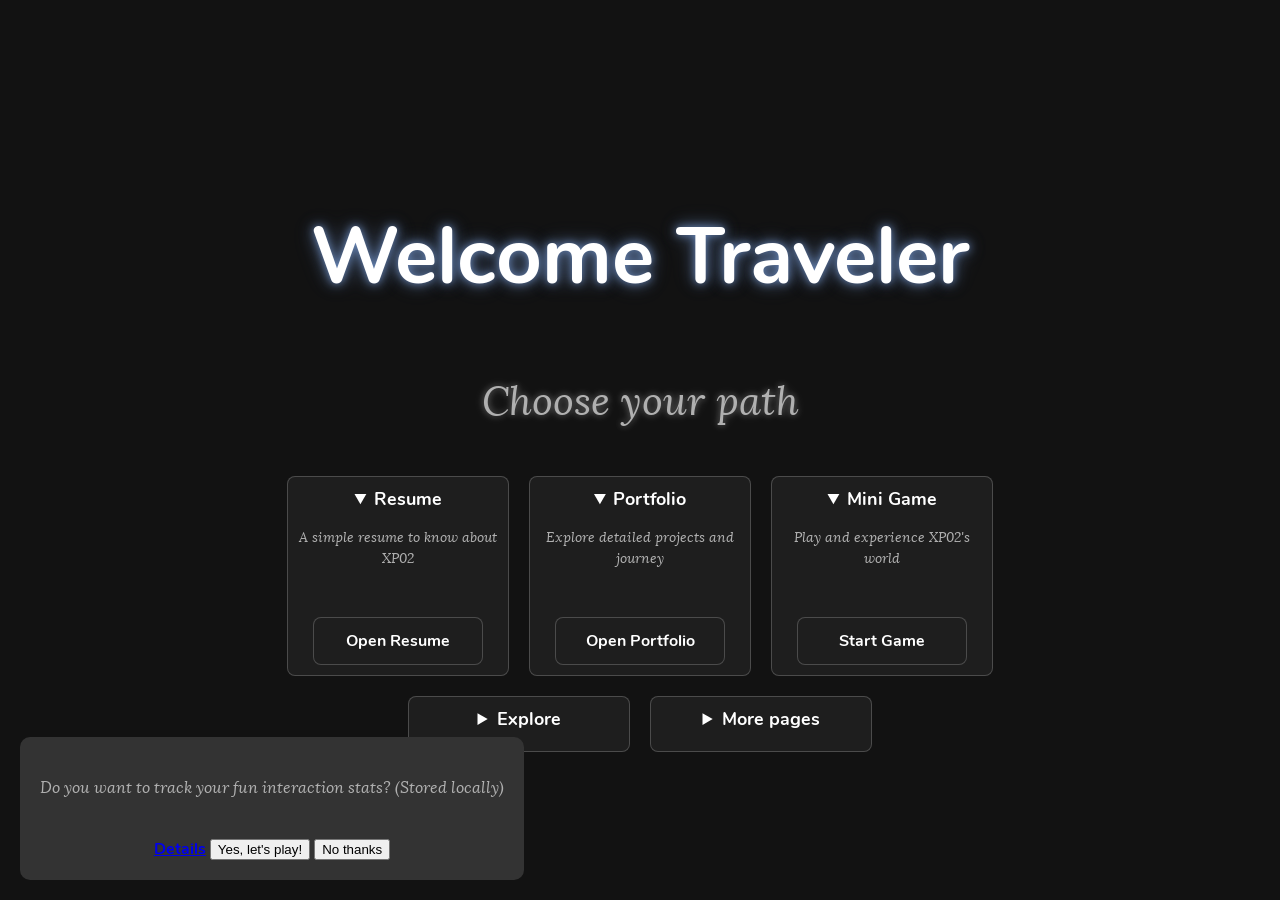
==== index.html @ 7652716a "Now animation everywhere XP" ====
<!DOCTYPE html>
<html lang="en">
<head>
    <meta charset="UTF-8">
    <meta name="viewport" content="width=device-width, initial-scale=1.0">
    <title>XP02's Webpage</title>
    <link rel="stylesheet" href="static/style.css">
</head>
<body>
    <header>
        <h1>Welcome Traveler</h1>
        <p>Choose your path</p>
    </header>

    <section class="mainmenusec">
        <details open>
            <summary>Resume</summary>
            <p>A simple resume to know about XP02</p>
            <a href="templates/resume.html">Open Resume</a>
        </details>
        <details open>
            <summary>Portfolio</summary>
            <p>Explore detailed projects and journey</p>
            <a href="templates/portfolio.html">Open Portfolio</a>
        </details>
        <details open>
            <summary>Mini Game</summary>
            <p>Play and experience XP02's world</p>
            <a href="templates/minigame.html">Start Game</a>
        </details>
        <details>
            <summary>Explore</summary>
            <p>Try some challenges</p>
            <a href="templates/challenges.html">View</a>
        </details>
        <details>
            <summary>More pages</summary>
            <p>Coming soon...</p>
            <a href="templates/samplepage.html">Not Linked</a>
        </details>
    </section>
    <!-- Permission Banner (Hidden by default) -->
    <div id="cookie-banner" class="permissionmenu">
        <p>Do you want to track your fun interaction stats? (Stored locally)</p>
        <a href="permission.html">Details</a>
        <button id="accept-btn">Yes, let's play!</button>
        <button id="reject-btn">No thanks</button>
    </div>
</body>
<script src="script/script.js"></script>
</html>
---- static/style.css ----
/* /* Background: #121212
Text: #ffffff
Secondary text: #b0b0b0
Accent: #8ab4f8
Card: #1e1e1e */
/* 
Primary Blue:    #8ab4f8
Soft Blue:       #6ea8fe
Dark BG:         #1e1e1e
Card BG:         #2a2a2a
Text Main:       #ffffff
Text Secondary:  #b0b0b0
Accent:          #c792ea (optional purple touch) */

@font-face {
    font-family: 'MyFonts';
    src: url('../assets/Fonts/heading.ttf') format('truetype');
    font-weight: 600;
    font-style: normal;
}

@font-face {
    font-family: 'MyFonts';
    src: url('../assets/Fonts/paragraph.ttf') format('truetype');
    font-weight: 400;
    font-style: italic;
}

body {
    margin: 0;
    font-family: 'MyFonts', sans-serif;
    background: #121212;
    color: #ffffff;
    display: flex;
    flex-direction: column;
    justify-content: center;
    align-items: center;
    height: 100vh;
    text-align: center;
}

header {
    font-size: 40px;
    margin-bottom: 10px;
    text-shadow:
        0 0 6px rgba(255,255,255,0.3),
        0 0 12px rgba(255,255,255,0.2);
}

h1{
    text-shadow:         
        0 0 8px rgba(138, 180, 248, 0.6),
        0 0 16px rgba(138, 180, 248, 0.4),
        0 0 24px rgba(138, 180, 248, 0.2);
}

p {
    color: #b0b0b0;
    font-style: italic;
    margin-bottom: 40px;
}

.mainmenusec {
    display: flex;
    flex-wrap: wrap;
    gap: 20px;
    max-width: 800px;
}

.mainmenusec a {
    text-decoration: none;
    color: #ffffff;
    padding: 12px 24px;
    border: 1px solid rgba(255,255,255,0.2);
    border-radius: 8px;
    background: #1e1e1e;
    transition: 0.3s;
    min-width: 120px;
}

.mainmenusec a:hover {
    border-color: #8ab4f8;
    box-shadow:
        0 0 8px rgba(138,180,248,0.4),
        0 0 16px rgba(138,180,248,0.2);
    transform: translateY(-2px);
}

.mainmenusec {
    display: flex;
    gap: 20px;
    justify-content: center;
    align-items: flex-start;
}

details {
    width: 200px;
    background: #1e1e1e;
    border: 1px solid rgba(255,255,255,0.2);
    border-radius: 8px;
    padding: 10px;
    cursor: pointer;
    transition: 0.3s;
}

details:hover {
    border-color: #8ab4f8;
    box-shadow:
        0 0 8px rgba(138,180,248,0.4),
        0 0 16px rgba(138,180,248,0.2);
}

summary {
    font-size: 18px;
    margin-bottom: 10px;
}

summary::-webkit-details-marker {
  display: none;
}


details p {
    font-size: 14px;
    color: #b0b0b0;
}

details a {
    display: inline-block;
    margin-top: 10px;
    color: #8ab4f8;
}

.permissionmenu{
    display:none;
    position:fixed; 
    bottom:20px; 
    left:20px; 
    background:#333; 
    color:#fff; 
    padding:20px; 
    border-radius:10px;
    z-index:1000;
}
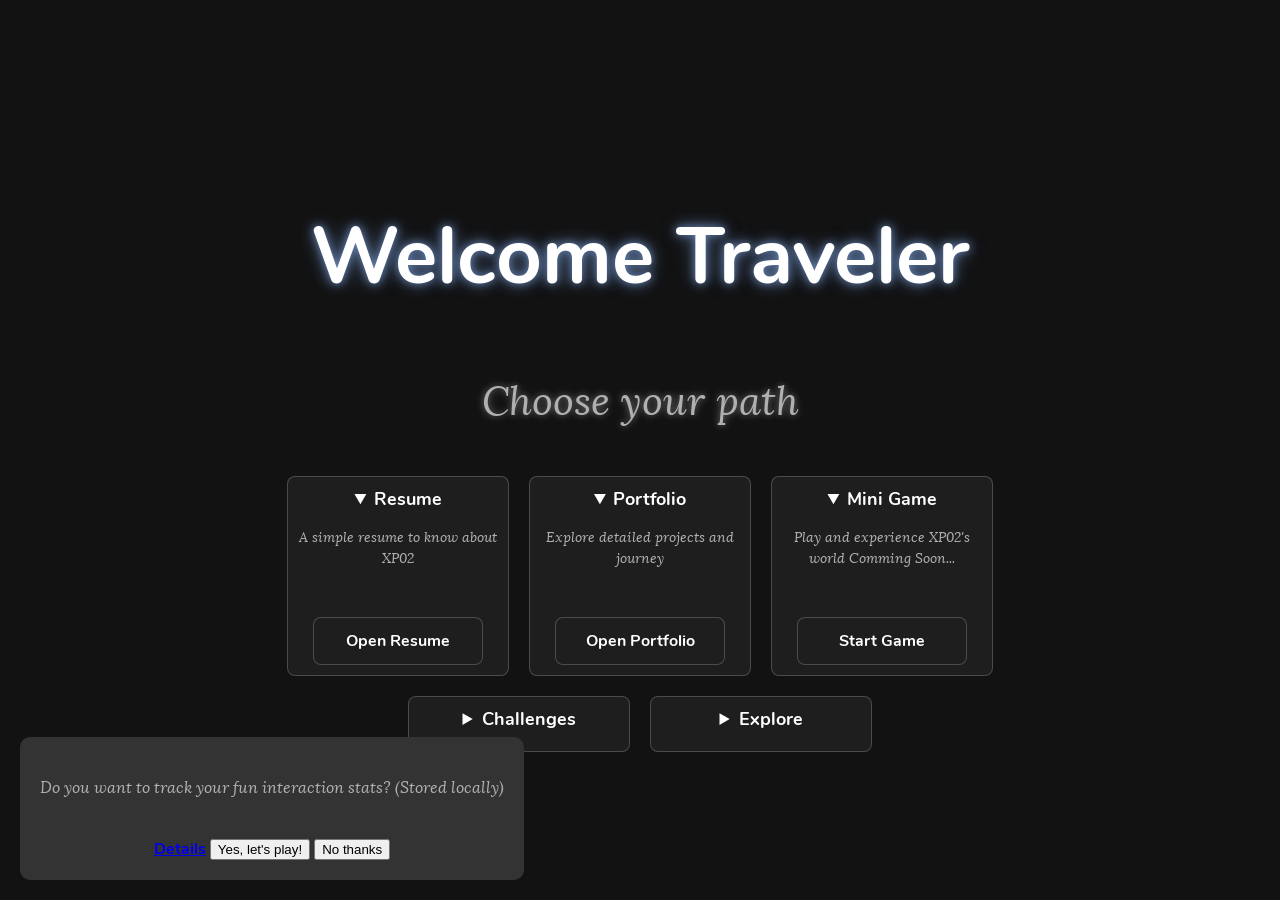
==== commit d45542a6: "minor fix" ====
--- a/index.html
+++ b/index.html
@@ -25,17 +25,17 @@
         </details>
         <details open>
             <summary>Mini Game</summary>
-            <p>Play and experience XP02's world</p>
+            <p>Play and experience XP02's world Comming Soon...</p>
             <a href="templates/minigame.html">Start Game</a>
         </details>
         <details>
-            <summary>Explore</summary>
+            <summary>Challenges</summary>
             <p>Try some challenges</p>
             <a href="templates/challenges.html">View</a>
         </details>
         <details>
-            <summary>More pages</summary>
-            <p>Coming soon...</p>
+            <summary>Explore</summary>
+            <p>More Pages Coming soon...</p>
             <a href="templates/samplepage.html">Not Linked</a>
         </details>
     </section>
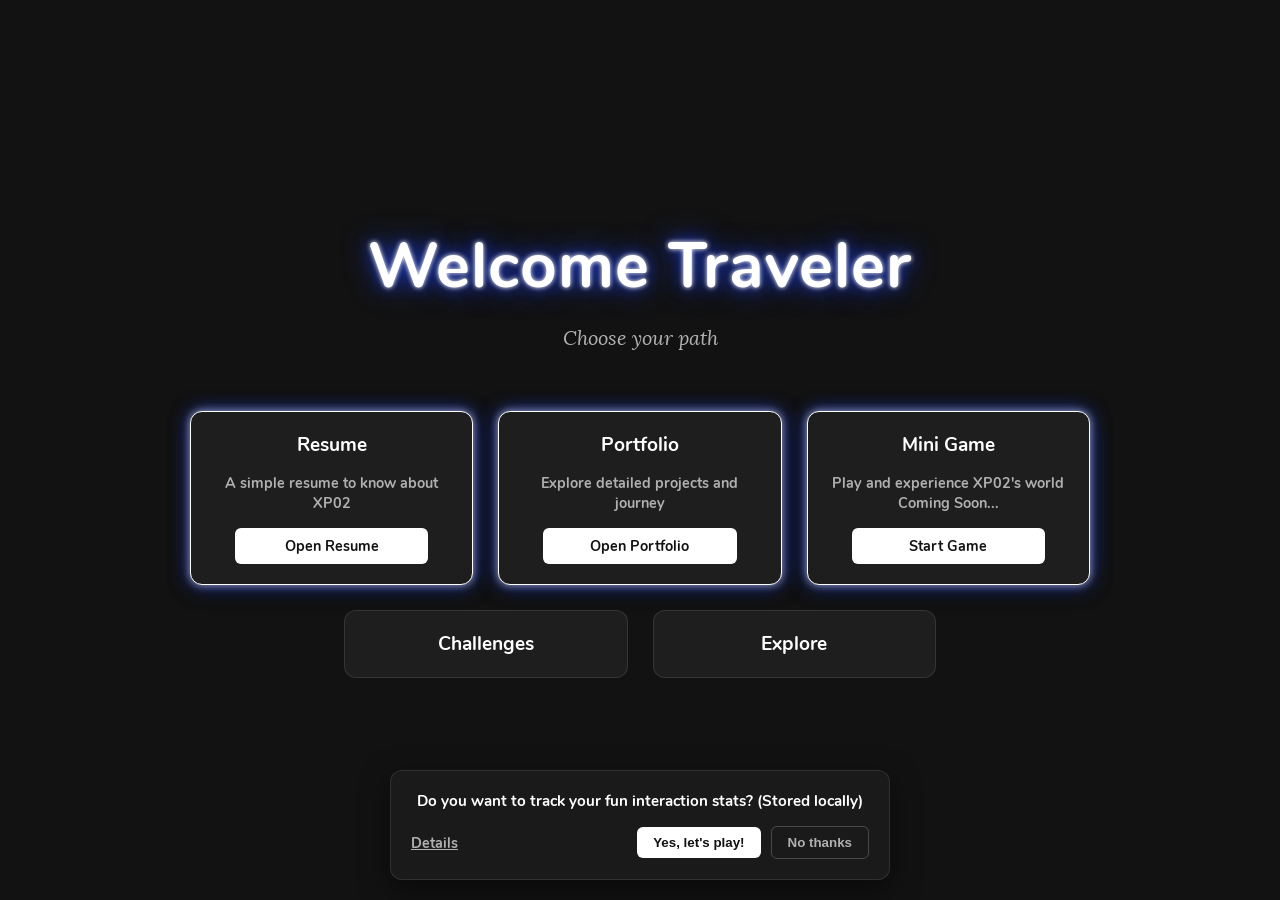
==== commit f49d9944: "Better Home Page" ====
--- a/index.html
+++ b/index.html
@@ -1,4 +1,4 @@
-<!DOCTYPE html>
+<!-- <!DOCTYPE html>
 <html lang="en">
 <head>
     <meta charset="UTF-8">
@@ -26,7 +26,7 @@
         <details open>
             <summary>Mini Game</summary>
             <p>Play and experience XP02's world Comming Soon...</p>
-            <a href="templates/minigame.html">Start Game</a>
+            <a href="templates/gamepage.html">Start Game</a>
         </details>
         <details>
             <summary>Challenges</summary>
@@ -39,7 +39,6 @@
             <a href="templates/samplepage.html">Not Linked</a>
         </details>
     </section>
-    <!-- Permission Banner (Hidden by default) -->
     <div id="cookie-banner" class="permissionmenu">
         <p>Do you want to track your fun interaction stats? (Stored locally)</p>
         <a href="permission.html">Details</a>
@@ -48,4 +47,60 @@
     </div>
 </body>
 <script src="script/script.js"></script>
+</html> -->
+
+<!DOCTYPE html>
+<html lang="en">
+<head>
+    <meta charset="UTF-8">
+    <meta name="viewport" content="width=device-width, initial-scale=1.0">
+    <title>XP02's Webpage</title>
+    <link rel="stylesheet" href="static/style.css">
+</head>
+<body>
+
+    <header>
+        <h1>Welcome Traveler</h1>
+        <p class="subtitle">Choose your path</p>
+    </header>
+
+    <main class="mainmenusec">
+        <details open>
+            <summary>Resume</summary>
+            <p>A simple resume to know about XP02</p>
+            <a href="templates/resume.html">Open Resume</a>
+        </details>
+        <details open>
+            <summary>Portfolio</summary>
+            <p>Explore detailed projects and journey</p>
+            <a href="templates/portfolio.html">Open Portfolio</a>
+        </details>
+        <details open>
+            <summary>Mini Game</summary>
+            <p>Play and experience XP02's world Coming Soon...</p>
+            <a href="templates/gamepage.html">Start Game</a>
+        </details>
+        <details>
+            <summary>Challenges</summary>
+            <p>Try some challenges</p>
+            <a href="templates/challenges.html">View</a>
+        </details>
+        <details>
+            <summary>Explore</summary>
+            <p>More Pages Coming soon...</p>
+            <a href="templates/samplepage.html">Not Linked</a>
+        </details>
+    </main>
+
+    <div id="cookie-banner" class="permissionmenu">
+        <p>Do you want to track your fun interaction stats? (Stored locally)</p>
+        <div class="banner-buttons">
+            <a href="permission.html" class="details-link">Details</a>
+            <button id="accept-btn">Yes, let's play!</button>
+            <button id="reject-btn">No thanks</button>
+        </div>
+    </div>
+
+    <script src="script/script.js"></script>
+</body>
 </html>
--- a/static/style.css
+++ b/static/style.css
@@ -11,7 +11,7 @@
 Text Main:       #ffffff
 Text Secondary:  #b0b0b0
 Accent:          #c792ea (optional purple touch) */
-
+/* 
 @font-face {
     font-family: 'MyFonts';
     src: url('../assets/Fonts/heading.ttf') format('truetype');
@@ -39,6 +39,28 @@
     text-align: center;
 }
 
+.backbutton{
+    position: absolute;
+    top: 40px;
+    right: 10px;
+    transition: transform 0.3s ease;
+}
+
+.backbutton a {
+    margin: 10px;
+    padding: 10px;
+    background-color: blue;
+    border: 2px solid black;
+    border-radius: 10px;
+    color: white;
+    text-decoration: none;
+}
+
+.backbutton:hover {
+    transform: translateY(5px);
+}
+
+
 header {
     font-size: 40px;
     margin-bottom: 10px;
@@ -141,4 +163,274 @@
     padding:20px; 
     border-radius:10px;
     z-index:1000;
-}
+} */
+
+
+/* ==========================================
+   FONTS & VARIABLES
+   ========================================== */
+@font-face {
+    font-family: 'MyFonts';
+    src: url('../assets/Fonts/heading.ttf') format('truetype');
+    font-weight: 600;
+    font-style: normal;
+}
+
+@font-face {
+    font-family: 'MyFonts';
+    src: url('../assets/Fonts/paragraph.ttf') format('truetype');
+    font-weight: 400;
+    font-style: italic;
+}
+
+:root {
+    --bg-dark: #121212;
+    --card-bg: #1e1e1e;
+    --text-main: #ffffff;
+    --text-muted: #b0b0b0;
+    
+    /* Color Palette: Shifted from cold electric blue to a deeper, warmer royal cobalt */
+    --glow-blue: #1a36b8; /* Less cool, deep royal dark blue */
+    --glow-white: #ffffff;
+}
+
+/* ==========================================
+   GLOBAL STYLES
+   ========================================== */
+body {
+    margin: 0;
+    padding: 40px 20px;
+    box-sizing: border-box;
+    font-family: 'MyFonts', sans-serif;
+    background: var(--bg-dark);
+    color: var(--text-main);
+    
+    display: flex;
+    flex-direction: column;
+    justify-content: center;
+    align-items: center;
+    min-height: 100vh; 
+    text-align: center;
+}
+
+/* ==========================================
+   HEADER SECTION
+   ========================================== */
+header {
+    margin-bottom: 20px;
+}
+
+header h1 {
+    font-size: clamp(2.5rem, 5vw, 4rem); 
+    margin: 0 0 10px 0;
+    font-weight: 600;
+    letter-spacing: 1px;
+    /* High-contrast dark blue and white mixed glow */
+    text-shadow: 
+        0 0 5px var(--glow-white),
+        0 0 15px var(--glow-blue),
+        0 0 30px var(--glow-blue);
+}
+
+header .subtitle {
+    color: var(--text-muted);
+    font-style: italic;
+    font-size: clamp(1rem, 2vw, 1.25rem);
+    margin-top: 0;
+    margin-bottom: 40px;
+}
+
+/* ==========================================
+   MAIN MENU (3-and-2 Centered Grid)
+   ========================================== */
+.mainmenusec {
+    display: grid;
+    /* Creates a 6-column grid structure to allow perfect centering of 3-card and 2-card rows */
+    grid-template-columns: repeat(6, 1fr); 
+    gap: 25px;
+    max-width: 900px;
+    width: 100%;
+}
+
+/* First row items (Cards 1, 2, and 3): Each spans 2 grid columns */
+.mainmenusec details:nth-child(1),
+.mainmenusec details:nth-child(2),
+.mainmenusec details:nth-child(3) {
+    grid-column: span 2;
+}
+
+/* Second row items (Cards 4 and 5): Shifted to perfectly center at the bottom */
+.mainmenusec details:nth-child(4) {
+    grid-column: 2 / span 2; /* Starts at line 2, spans 2 spaces */
+}
+
+.mainmenusec details:nth-child(5) {
+    grid-column: 4 / span 2; /* Starts at line 4, spans 2 spaces */
+}
+
+/* Card Styling */
+details {
+    width: 100%;
+    background: var(--card-bg);
+    border: 1px solid rgba(255, 255, 255, 0.1);
+    border-radius: 12px;
+    padding: 20px;
+    cursor: pointer;
+    box-sizing: border-box;
+    transition: transform 0.3s ease, border-color 0.3s ease, box-shadow 0.3s ease;
+}
+
+details:hover, details[open] {
+    border-color: var(--glow-white);
+    /* Mixed deep blue and white edge glow */
+    box-shadow: 
+        0 0 8px rgba(255, 255, 255, 0.6),
+        0 0 20px var(--glow-blue),
+        0 4px 20px rgba(0, 0, 0, 0.6);
+}
+
+details:hover {
+    transform: translateY(-4px);
+}
+
+summary {
+    font-size: 1.2rem;
+    font-weight: 600;
+    list-style: none;
+    outline: none;
+}
+
+summary::-webkit-details-marker {
+    display: none;
+}
+
+details p {
+    font-size: 0.9rem;
+    color: var(--text-muted);
+    margin: 15px 0;
+    line-height: 1.4;
+}
+
+/* CTA buttons inside cards */
+details a {
+    display: inline-block;
+    text-decoration: none;
+    color: var(--bg-dark);
+    background: var(--text-main);
+    font-weight: 600;
+    font-size: 0.9rem;
+    padding: 8px 16px;
+    border-radius: 6px;
+    transition: 0.2s ease;
+    width: 80%;
+    box-sizing: border-box;
+}
+
+details a:hover {
+    background: var(--text-main);
+    color: var(--bg-dark);
+    box-shadow: 
+        0 0 5px var(--glow-white),
+        0 0 15px var(--glow-blue);
+}
+
+/* ==========================================
+   PERMISSION BANNER
+   ========================================== */
+.permissionmenu {
+    display: none; 
+    position: fixed; 
+    bottom: 20px; 
+    left: 50%;
+    transform: translateX(-50%); 
+    width: calc(100% - 40px);
+    max-width: 500px;
+    background: #1a1a1a; 
+    color: var(--text-main); 
+    padding: 20px; 
+    border-radius: 12px;
+    border: 1px solid rgba(255, 255, 255, 0.1);
+    box-shadow: 0 10px 30px rgba(0,0,0,0.5);
+    z-index: 1000;
+    box-sizing: border-box;
+}
+
+.permissionmenu p {
+    margin: 0 0 15px 0;
+    font-size: 0.95rem;
+    color: var(--text-main);
+}
+
+.banner-buttons {
+    display: flex;
+    gap: 10px;
+    justify-content: flex-end;
+    align-items: center;
+    flex-wrap: wrap;
+}
+
+.details-link {
+    color: var(--text-muted);
+    text-decoration: underline;
+    font-size: 0.9rem;
+    margin-right: auto;
+}
+
+.permissionmenu button {
+    padding: 8px 16px;
+    border: none;
+    border-radius: 6px;
+    cursor: pointer;
+    font-weight: 600;
+    transition: 0.2s;
+}
+
+#accept-btn {
+    background: var(--text-main);
+    color: var(--bg-dark);
+}
+
+#accept-btn:hover {
+    box-shadow: 0 0 10px var(--glow-blue);
+}
+
+#reject-btn {
+    background: transparent;
+    color: var(--text-muted);
+    border: 1px solid rgba(255,255,255,0.2);
+}
+
+#reject-btn:hover {
+    color: var(--text-main);
+    border-color: var(--text-main);
+}
+
+/* ==========================================
+   CROSS-PLATFORM MEDIA QUERIES
+   ========================================== */
+@media (max-width: 768px) {
+    /* Tablet/Mobile fallback: Drop grid positions and drop down to single file cleanly */
+    .mainmenusec {
+        display: flex;
+        flex-direction: column;
+        align-items: center;
+    }
+    
+    details {
+        max-width: 280px; /* Uniform width on mobile */
+    }
+    
+    /* Reset specific column rules back to normal stack items for safety */
+    .mainmenusec details:nth-child(1),
+    .mainmenusec details:nth-child(2),
+    .mainmenusec details:nth-child(3),
+    .mainmenusec details:nth-child(4),
+    .mainmenusec details:nth-child(5) {
+        grid-column: auto;
+    }
+
+    .permissionmenu {
+        bottom: 10px;
+        width: calc(100% - 20px);
+    }
+}
--- a/static/style.css
+++ b/static/style.css
@@ -11,7 +11,7 @@
 Text Main:       #ffffff
 Text Secondary:  #b0b0b0
 Accent:          #c792ea (optional purple touch) */
-
+/* 
 @font-face {
     font-family: 'MyFonts';
     src: url('../assets/Fonts/heading.ttf') format('truetype');
@@ -39,6 +39,28 @@
     text-align: center;
 }
 
+.backbutton{
+    position: absolute;
+    top: 40px;
+    right: 10px;
+    transition: transform 0.3s ease;
+}
+
+.backbutton a {
+    margin: 10px;
+    padding: 10px;
+    background-color: blue;
+    border: 2px solid black;
+    border-radius: 10px;
+    color: white;
+    text-decoration: none;
+}
+
+.backbutton:hover {
+    transform: translateY(5px);
+}
+
+
 header {
     font-size: 40px;
     margin-bottom: 10px;
@@ -141,4 +163,274 @@
     padding:20px; 
     border-radius:10px;
     z-index:1000;
-}
+} */
+
+
+/* ==========================================
+   FONTS & VARIABLES
+   ========================================== */
+@font-face {
+    font-family: 'MyFonts';
+    src: url('../assets/Fonts/heading.ttf') format('truetype');
+    font-weight: 600;
+    font-style: normal;
+}
+
+@font-face {
+    font-family: 'MyFonts';
+    src: url('../assets/Fonts/paragraph.ttf') format('truetype');
+    font-weight: 400;
+    font-style: italic;
+}
+
+:root {
+    --bg-dark: #121212;
+    --card-bg: #1e1e1e;
+    --text-main: #ffffff;
+    --text-muted: #b0b0b0;
+    
+    /* Color Palette: Shifted from cold electric blue to a deeper, warmer royal cobalt */
+    --glow-blue: #1a36b8; /* Less cool, deep royal dark blue */
+    --glow-white: #ffffff;
+}
+
+/* ==========================================
+   GLOBAL STYLES
+   ========================================== */
+body {
+    margin: 0;
+    padding: 40px 20px;
+    box-sizing: border-box;
+    font-family: 'MyFonts', sans-serif;
+    background: var(--bg-dark);
+    color: var(--text-main);
+    
+    display: flex;
+    flex-direction: column;
+    justify-content: center;
+    align-items: center;
+    min-height: 100vh; 
+    text-align: center;
+}
+
+/* ==========================================
+   HEADER SECTION
+   ========================================== */
+header {
+    margin-bottom: 20px;
+}
+
+header h1 {
+    font-size: clamp(2.5rem, 5vw, 4rem); 
+    margin: 0 0 10px 0;
+    font-weight: 600;
+    letter-spacing: 1px;
+    /* High-contrast dark blue and white mixed glow */
+    text-shadow: 
+        0 0 5px var(--glow-white),
+        0 0 15px var(--glow-blue),
+        0 0 30px var(--glow-blue);
+}
+
+header .subtitle {
+    color: var(--text-muted);
+    font-style: italic;
+    font-size: clamp(1rem, 2vw, 1.25rem);
+    margin-top: 0;
+    margin-bottom: 40px;
+}
+
+/* ==========================================
+   MAIN MENU (3-and-2 Centered Grid)
+   ========================================== */
+.mainmenusec {
+    display: grid;
+    /* Creates a 6-column grid structure to allow perfect centering of 3-card and 2-card rows */
+    grid-template-columns: repeat(6, 1fr); 
+    gap: 25px;
+    max-width: 900px;
+    width: 100%;
+}
+
+/* First row items (Cards 1, 2, and 3): Each spans 2 grid columns */
+.mainmenusec details:nth-child(1),
+.mainmenusec details:nth-child(2),
+.mainmenusec details:nth-child(3) {
+    grid-column: span 2;
+}
+
+/* Second row items (Cards 4 and 5): Shifted to perfectly center at the bottom */
+.mainmenusec details:nth-child(4) {
+    grid-column: 2 / span 2; /* Starts at line 2, spans 2 spaces */
+}
+
+.mainmenusec details:nth-child(5) {
+    grid-column: 4 / span 2; /* Starts at line 4, spans 2 spaces */
+}
+
+/* Card Styling */
+details {
+    width: 100%;
+    background: var(--card-bg);
+    border: 1px solid rgba(255, 255, 255, 0.1);
+    border-radius: 12px;
+    padding: 20px;
+    cursor: pointer;
+    box-sizing: border-box;
+    transition: transform 0.3s ease, border-color 0.3s ease, box-shadow 0.3s ease;
+}
+
+details:hover, details[open] {
+    border-color: var(--glow-white);
+    /* Mixed deep blue and white edge glow */
+    box-shadow: 
+        0 0 8px rgba(255, 255, 255, 0.6),
+        0 0 20px var(--glow-blue),
+        0 4px 20px rgba(0, 0, 0, 0.6);
+}
+
+details:hover {
+    transform: translateY(-4px);
+}
+
+summary {
+    font-size: 1.2rem;
+    font-weight: 600;
+    list-style: none;
+    outline: none;
+}
+
+summary::-webkit-details-marker {
+    display: none;
+}
+
+details p {
+    font-size: 0.9rem;
+    color: var(--text-muted);
+    margin: 15px 0;
+    line-height: 1.4;
+}
+
+/* CTA buttons inside cards */
+details a {
+    display: inline-block;
+    text-decoration: none;
+    color: var(--bg-dark);
+    background: var(--text-main);
+    font-weight: 600;
+    font-size: 0.9rem;
+    padding: 8px 16px;
+    border-radius: 6px;
+    transition: 0.2s ease;
+    width: 80%;
+    box-sizing: border-box;
+}
+
+details a:hover {
+    background: var(--text-main);
+    color: var(--bg-dark);
+    box-shadow: 
+        0 0 5px var(--glow-white),
+        0 0 15px var(--glow-blue);
+}
+
+/* ==========================================
+   PERMISSION BANNER
+   ========================================== */
+.permissionmenu {
+    display: none; 
+    position: fixed; 
+    bottom: 20px; 
+    left: 50%;
+    transform: translateX(-50%); 
+    width: calc(100% - 40px);
+    max-width: 500px;
+    background: #1a1a1a; 
+    color: var(--text-main); 
+    padding: 20px; 
+    border-radius: 12px;
+    border: 1px solid rgba(255, 255, 255, 0.1);
+    box-shadow: 0 10px 30px rgba(0,0,0,0.5);
+    z-index: 1000;
+    box-sizing: border-box;
+}
+
+.permissionmenu p {
+    margin: 0 0 15px 0;
+    font-size: 0.95rem;
+    color: var(--text-main);
+}
+
+.banner-buttons {
+    display: flex;
+    gap: 10px;
+    justify-content: flex-end;
+    align-items: center;
+    flex-wrap: wrap;
+}
+
+.details-link {
+    color: var(--text-muted);
+    text-decoration: underline;
+    font-size: 0.9rem;
+    margin-right: auto;
+}
+
+.permissionmenu button {
+    padding: 8px 16px;
+    border: none;
+    border-radius: 6px;
+    cursor: pointer;
+    font-weight: 600;
+    transition: 0.2s;
+}
+
+#accept-btn {
+    background: var(--text-main);
+    color: var(--bg-dark);
+}
+
+#accept-btn:hover {
+    box-shadow: 0 0 10px var(--glow-blue);
+}
+
+#reject-btn {
+    background: transparent;
+    color: var(--text-muted);
+    border: 1px solid rgba(255,255,255,0.2);
+}
+
+#reject-btn:hover {
+    color: var(--text-main);
+    border-color: var(--text-main);
+}
+
+/* ==========================================
+   CROSS-PLATFORM MEDIA QUERIES
+   ========================================== */
+@media (max-width: 768px) {
+    /* Tablet/Mobile fallback: Drop grid positions and drop down to single file cleanly */
+    .mainmenusec {
+        display: flex;
+        flex-direction: column;
+        align-items: center;
+    }
+    
+    details {
+        max-width: 280px; /* Uniform width on mobile */
+    }
+    
+    /* Reset specific column rules back to normal stack items for safety */
+    .mainmenusec details:nth-child(1),
+    .mainmenusec details:nth-child(2),
+    .mainmenusec details:nth-child(3),
+    .mainmenusec details:nth-child(4),
+    .mainmenusec details:nth-child(5) {
+        grid-column: auto;
+    }
+
+    .permissionmenu {
+        bottom: 10px;
+        width: calc(100% - 20px);
+    }
+}
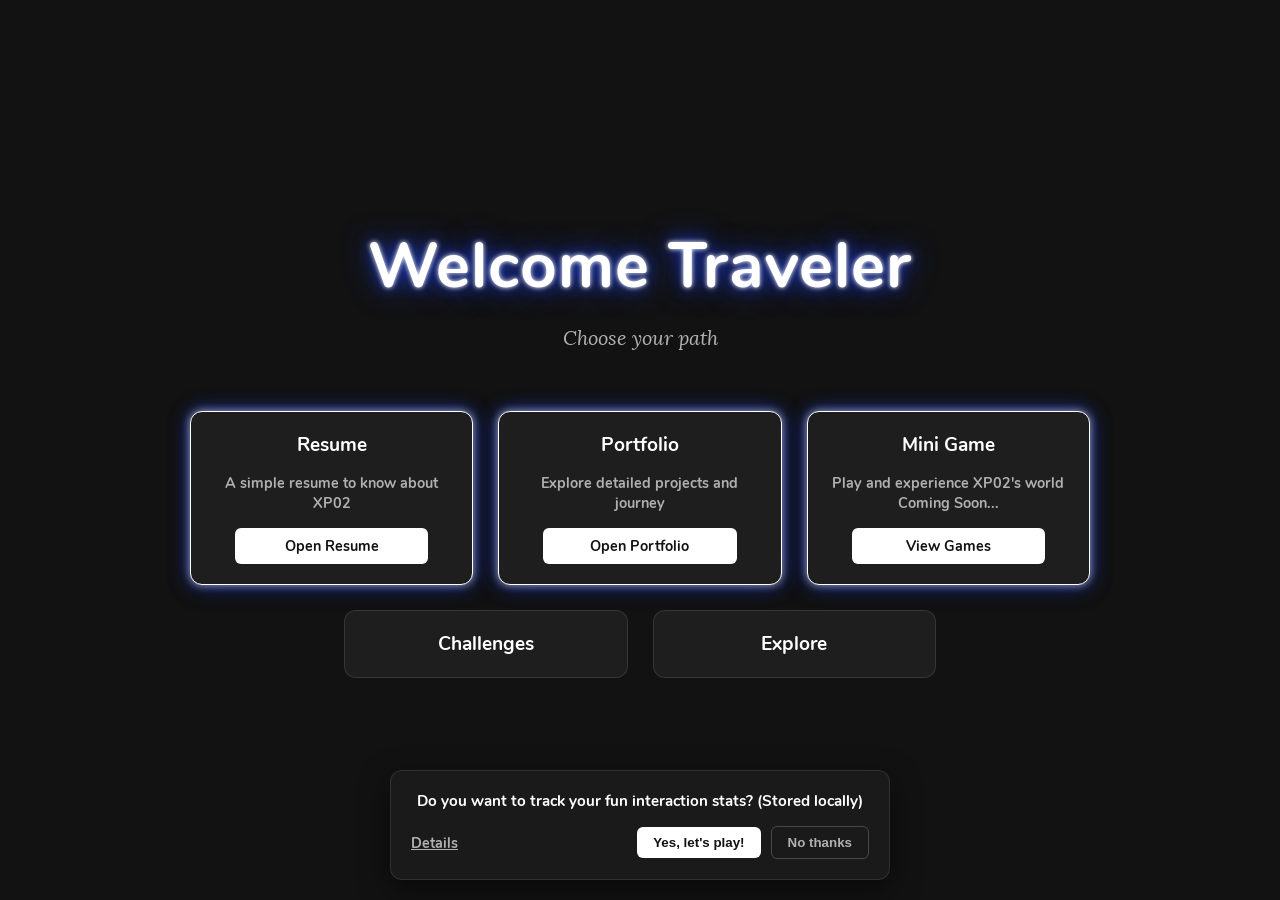
==== commit 803ccda9: "g1 added" ====
--- a/index.html
+++ b/index.html
@@ -1,54 +1,3 @@
-<!-- <!DOCTYPE html>
-<html lang="en">
-<head>
-    <meta charset="UTF-8">
-    <meta name="viewport" content="width=device-width, initial-scale=1.0">
-    <title>XP02's Webpage</title>
-    <link rel="stylesheet" href="static/style.css">
-</head>
-<body>
-    <header>
-        <h1>Welcome Traveler</h1>
-        <p>Choose your path</p>
-    </header>
-
-    <section class="mainmenusec">
-        <details open>
-            <summary>Resume</summary>
-            <p>A simple resume to know about XP02</p>
-            <a href="templates/resume.html">Open Resume</a>
-        </details>
-        <details open>
-            <summary>Portfolio</summary>
-            <p>Explore detailed projects and journey</p>
-            <a href="templates/portfolio.html">Open Portfolio</a>
-        </details>
-        <details open>
-            <summary>Mini Game</summary>
-            <p>Play and experience XP02's world Comming Soon...</p>
-            <a href="templates/gamepage.html">Start Game</a>
-        </details>
-        <details>
-            <summary>Challenges</summary>
-            <p>Try some challenges</p>
-            <a href="templates/challenges.html">View</a>
-        </details>
-        <details>
-            <summary>Explore</summary>
-            <p>More Pages Coming soon...</p>
-            <a href="templates/samplepage.html">Not Linked</a>
-        </details>
-    </section>
-    <div id="cookie-banner" class="permissionmenu">
-        <p>Do you want to track your fun interaction stats? (Stored locally)</p>
-        <a href="permission.html">Details</a>
-        <button id="accept-btn">Yes, let's play!</button>
-        <button id="reject-btn">No thanks</button>
-    </div>
-</body>
-<script src="script/script.js"></script>
-</html> -->
-
 <!DOCTYPE html>
 <html lang="en">
 <head>
@@ -78,7 +27,7 @@
         <details open>
             <summary>Mini Game</summary>
             <p>Play and experience XP02's world Coming Soon...</p>
-            <a href="templates/gamepage.html">Start Game</a>
+            <a href="templates/gamepage.html">View Games</a>
         </details>
         <details>
             <summary>Challenges</summary>
--- a/static/style.css
+++ b/static/style.css
@@ -1,17 +1,3 @@
-/* /* Background: #121212
-Text: #ffffff
-Secondary text: #b0b0b0
-Accent: #8ab4f8
-Card: #1e1e1e */
-/* 
-Primary Blue:    #8ab4f8
-Soft Blue:       #6ea8fe
-Dark BG:         #1e1e1e
-Card BG:         #2a2a2a
-Text Main:       #ffffff
-Text Secondary:  #b0b0b0
-Accent:          #c792ea (optional purple touch) */
-/* 
 @font-face {
     font-family: 'MyFonts';
     src: url('../assets/Fonts/heading.ttf') format('truetype');
@@ -26,177 +12,15 @@
     font-style: italic;
 }
 
-body {
-    margin: 0;
-    font-family: 'MyFonts', sans-serif;
-    background: #121212;
-    color: #ffffff;
-    display: flex;
-    flex-direction: column;
-    justify-content: center;
-    align-items: center;
-    height: 100vh;
-    text-align: center;
-}
-
-.backbutton{
-    position: absolute;
-    top: 40px;
-    right: 10px;
-    transition: transform 0.3s ease;
-}
-
-.backbutton a {
-    margin: 10px;
-    padding: 10px;
-    background-color: blue;
-    border: 2px solid black;
-    border-radius: 10px;
-    color: white;
-    text-decoration: none;
-}
-
-.backbutton:hover {
-    transform: translateY(5px);
-}
-
-
-header {
-    font-size: 40px;
-    margin-bottom: 10px;
-    text-shadow:
-        0 0 6px rgba(255,255,255,0.3),
-        0 0 12px rgba(255,255,255,0.2);
-}
-
-h1{
-    text-shadow:         
-        0 0 8px rgba(138, 180, 248, 0.6),
-        0 0 16px rgba(138, 180, 248, 0.4),
-        0 0 24px rgba(138, 180, 248, 0.2);
-}
-
-p {
-    color: #b0b0b0;
-    font-style: italic;
-    margin-bottom: 40px;
-}
-
-.mainmenusec {
-    display: flex;
-    flex-wrap: wrap;
-    gap: 20px;
-    max-width: 800px;
-}
-
-.mainmenusec a {
-    text-decoration: none;
-    color: #ffffff;
-    padding: 12px 24px;
-    border: 1px solid rgba(255,255,255,0.2);
-    border-radius: 8px;
-    background: #1e1e1e;
-    transition: 0.3s;
-    min-width: 120px;
-}
-
-.mainmenusec a:hover {
-    border-color: #8ab4f8;
-    box-shadow:
-        0 0 8px rgba(138,180,248,0.4),
-        0 0 16px rgba(138,180,248,0.2);
-    transform: translateY(-2px);
-}
-
-.mainmenusec {
-    display: flex;
-    gap: 20px;
-    justify-content: center;
-    align-items: flex-start;
-}
-
-details {
-    width: 200px;
-    background: #1e1e1e;
-    border: 1px solid rgba(255,255,255,0.2);
-    border-radius: 8px;
-    padding: 10px;
-    cursor: pointer;
-    transition: 0.3s;
-}
-
-details:hover {
-    border-color: #8ab4f8;
-    box-shadow:
-        0 0 8px rgba(138,180,248,0.4),
-        0 0 16px rgba(138,180,248,0.2);
-}
-
-summary {
-    font-size: 18px;
-    margin-bottom: 10px;
-}
-
-summary::-webkit-details-marker {
-  display: none;
-}
-
-
-details p {
-    font-size: 14px;
-    color: #b0b0b0;
-}
-
-details a {
-    display: inline-block;
-    margin-top: 10px;
-    color: #8ab4f8;
-}
-
-.permissionmenu{
-    display:none;
-    position:fixed; 
-    bottom:20px; 
-    left:20px; 
-    background:#333; 
-    color:#fff; 
-    padding:20px; 
-    border-radius:10px;
-    z-index:1000;
-} */
-
-
-/* ==========================================
-   FONTS & VARIABLES
-   ========================================== */
-@font-face {
-    font-family: 'MyFonts';
-    src: url('../assets/Fonts/heading.ttf') format('truetype');
-    font-weight: 600;
-    font-style: normal;
-}
-
-@font-face {
-    font-family: 'MyFonts';
-    src: url('../assets/Fonts/paragraph.ttf') format('truetype');
-    font-weight: 400;
-    font-style: italic;
-}
-
 :root {
     --bg-dark: #121212;
     --card-bg: #1e1e1e;
     --text-main: #ffffff;
     --text-muted: #b0b0b0;
-    
-    /* Color Palette: Shifted from cold electric blue to a deeper, warmer royal cobalt */
     --glow-blue: #1a36b8; /* Less cool, deep royal dark blue */
     --glow-white: #ffffff;
 }
 
-/* ==========================================
-   GLOBAL STYLES
-   ========================================== */
 body {
     margin: 0;
     padding: 40px 20px;
@@ -213,9 +37,6 @@
     text-align: center;
 }
 
-/* ==========================================
-   HEADER SECTION
-   ========================================== */
 header {
     margin-bottom: 20px;
 }
@@ -225,7 +46,6 @@
     margin: 0 0 10px 0;
     font-weight: 600;
     letter-spacing: 1px;
-    /* High-contrast dark blue and white mixed glow */
     text-shadow: 
         0 0 5px var(--glow-white),
         0 0 15px var(--glow-blue),
@@ -240,35 +60,28 @@
     margin-bottom: 40px;
 }
 
-/* ==========================================
-   MAIN MENU (3-and-2 Centered Grid)
-   ========================================== */
 .mainmenusec {
     display: grid;
-    /* Creates a 6-column grid structure to allow perfect centering of 3-card and 2-card rows */
     grid-template-columns: repeat(6, 1fr); 
     gap: 25px;
     max-width: 900px;
     width: 100%;
 }
 
-/* First row items (Cards 1, 2, and 3): Each spans 2 grid columns */
 .mainmenusec details:nth-child(1),
 .mainmenusec details:nth-child(2),
 .mainmenusec details:nth-child(3) {
     grid-column: span 2;
 }
 
-/* Second row items (Cards 4 and 5): Shifted to perfectly center at the bottom */
 .mainmenusec details:nth-child(4) {
-    grid-column: 2 / span 2; /* Starts at line 2, spans 2 spaces */
+    grid-column: 2 / span 2;
 }
 
 .mainmenusec details:nth-child(5) {
-    grid-column: 4 / span 2; /* Starts at line 4, spans 2 spaces */
-}
-
-/* Card Styling */
+    grid-column: 4 / span 2;
+}
+
 details {
     width: 100%;
     background: var(--card-bg);
@@ -282,7 +95,6 @@
 
 details:hover, details[open] {
     border-color: var(--glow-white);
-    /* Mixed deep blue and white edge glow */
     box-shadow: 
         0 0 8px rgba(255, 255, 255, 0.6),
         0 0 20px var(--glow-blue),
@@ -311,7 +123,6 @@
     line-height: 1.4;
 }
 
-/* CTA buttons inside cards */
 details a {
     display: inline-block;
     text-decoration: none;
@@ -334,9 +145,6 @@
         0 0 15px var(--glow-blue);
 }
 
-/* ==========================================
-   PERMISSION BANNER
-   ========================================== */
 .permissionmenu {
     display: none; 
     position: fixed; 
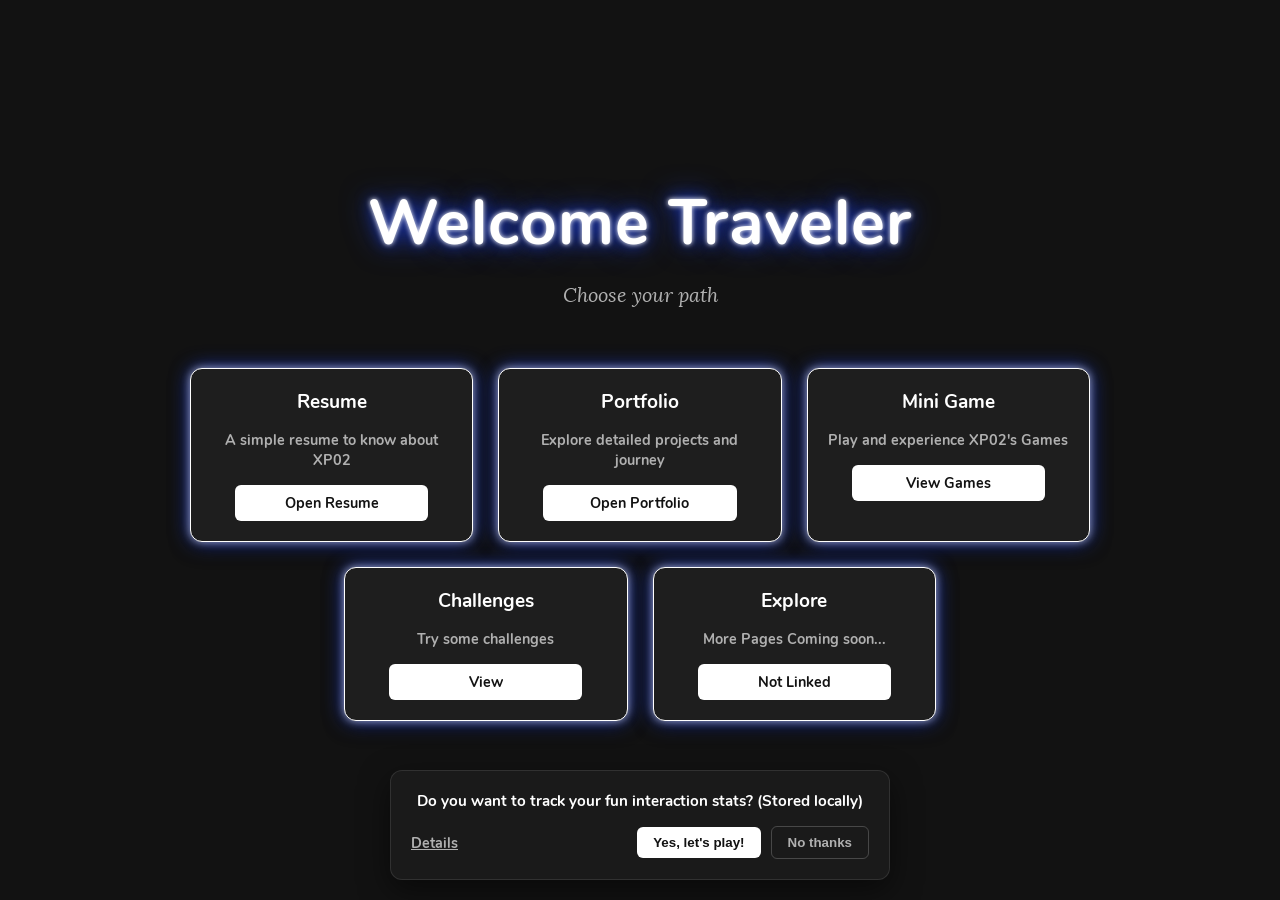
==== commit 0683f8a4: "New achievements page" ====
--- a/index.html
+++ b/index.html
@@ -26,15 +26,15 @@
         </details>
         <details open>
             <summary>Mini Game</summary>
-            <p>Play and experience XP02's world Coming Soon...</p>
+            <p>Play and experience XP02's Games</p>
             <a href="templates/gamepage.html">View Games</a>
         </details>
-        <details>
+        <details open>
             <summary>Challenges</summary>
             <p>Try some challenges</p>
             <a href="templates/challenges.html">View</a>
         </details>
-        <details>
+        <details open>
             <summary>Explore</summary>
             <p>More Pages Coming soon...</p>
             <a href="templates/samplepage.html">Not Linked</a>
